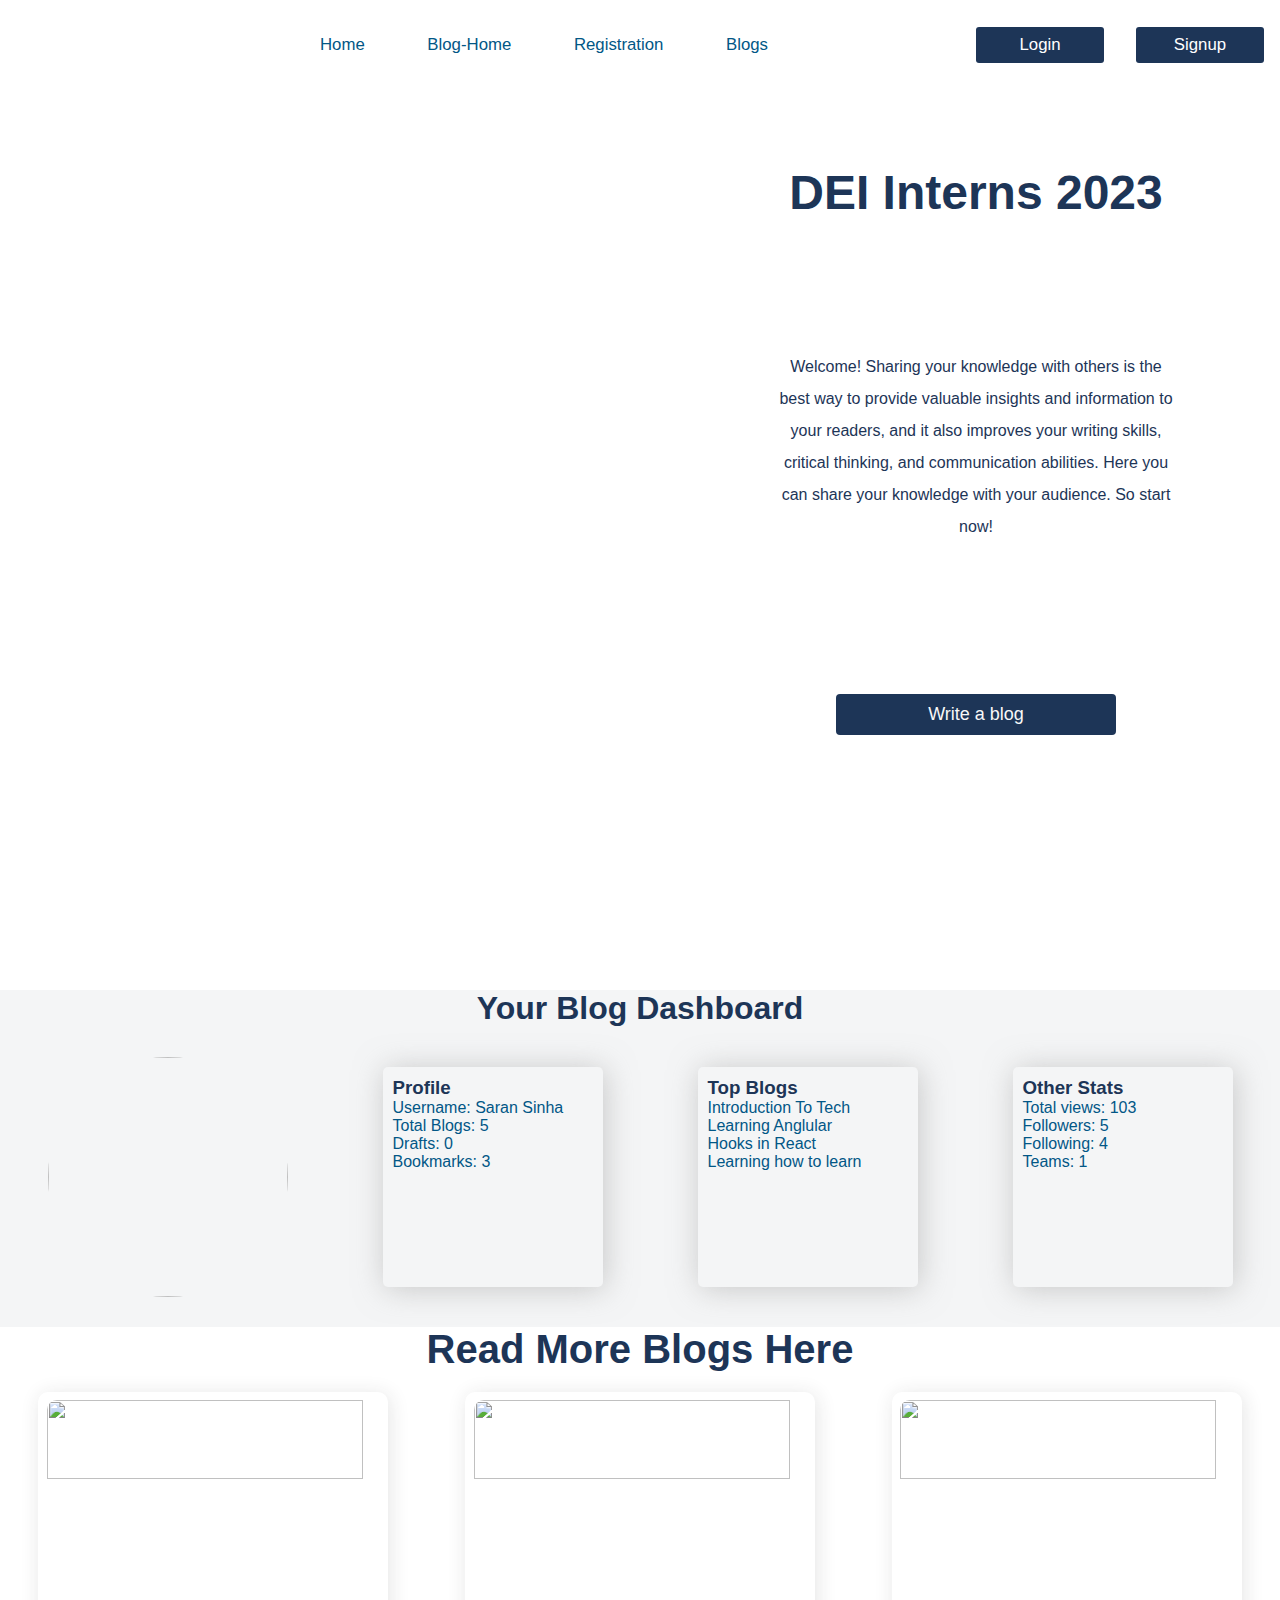
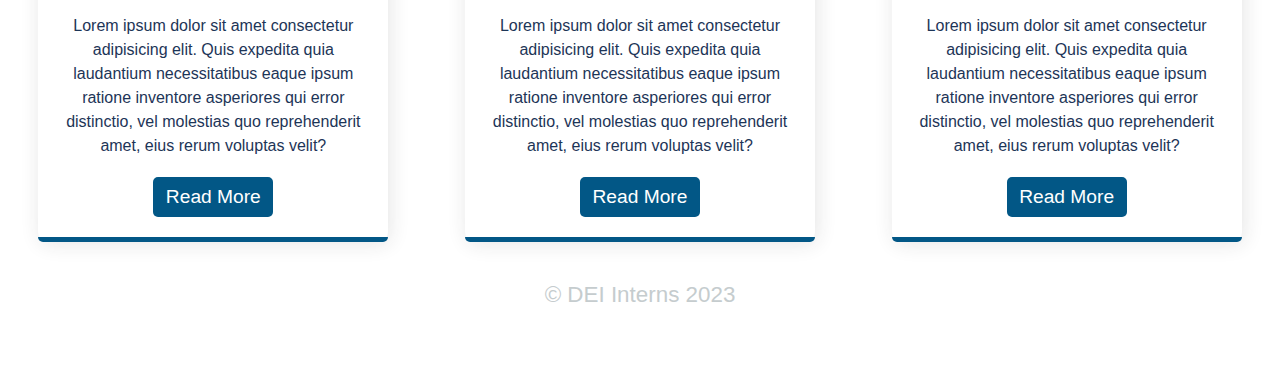
==== index.html @ 3296b92b "uploading files" ====
<!DOCTYPE html>
<html lang="en">

<head>
    <meta charset="UTF-8">
    <meta http-equiv="X-UA-Compatible" content="IE=edge">
    <meta name="viewport" content="width=device-width, initial-scale=1.0">
    <title>DEI Interns 2023</title>
    <link rel="stylesheet" href="style.css">
    <link rel="stylesheet" href="https://cdnjs.cloudflare.com/ajax/libs/font-awesome/5.15.4/css/all.min.css" />
    <link rel="shortcut icon"
        href="https://storage.googleapis.com/ezap-prod/colleges/40/dayalbagh-educational-institute-distance-education-logo.png"
        type="image/x-icon">
</head>

<body>
    <nav>
        <div class="nav-container">
            <div class="logo">
                <img src="https://storage.googleapis.com/ezap-prod/colleges/40/dayalbagh-educational-institute-distance-education-logo.png"
                    alt="">
            </div>
            <ul class="navbar" id="navbar">
                <li> <a href="#">Home</a> </li>
                <li> <a href="#">Blog-Home</a> </li>
                <li> <a href="#">Registration</a> </li>
                <li> <a href="#moreBlogs">Blogs</a> </li>
            </ul>
            <div class="icon menu-btn" id="iconBtn" onclick="myFunc()">
                <i class="fas fa-bars"></i>
            </div>
            <div class="login">
                <button>Login</button>
                <button>Signup</button>
            </div>
        </div>
    </nav>


    <section class="home">
        <div class="home-left">
            <div class="home-img">
                <img src="https://www.thecodehelp.in/_next/image?url=https%3A%2F%2Fcdn.thecodehelp.in%2Fbzfszobhjsgbjk2xb2ha_275f4fb989.png&w=3840&q=75"
                    alt="">
            </div>
        </div>
        <div class="home-right">
            <H2 class="home-heading">
                DEI Interns 2023
            </H2>
            <p class="home-intro">
                Welcome! Sharing your knowledge with others is the best way to provide valuable insights and information
                to your readers, and it also improves your writing skills, critical thinking, and communication
                abilities. Here you can share your knowledge with your audience. So start now!
            </p>
            <a href="blog.html" target="_blank"><button class="register-btn">Write a blog</button></a>
        </div>
    </section>


    <section class="dashboard">
        <h1>Your Blog Dashboard</h1>
        <div class="dash-container">
            <div class="dash-img">
                <img src="https://media.istockphoto.com/id/1381122702/photo/potrait-of-a-young-boy.jpg?b=1&s=170667a&w=0&k=20&c=7KmhU_jFKrnGj8gTSnpBclKn7BK-bvnoUF4yMSorqQk="
                    alt="">
            </div>
            <div class="dash-box">
                <h3>Profile</h3>
                <p>Username: Saran Sinha</p>
                <p><a>Total Blogs: 5</a></p>
                <p><a>Drafts: 0</a></p>
                <p><a>Bookmarks: 3</a></p>
            </div>
            <div class="dash-box">
                <h3>Top Blogs</h3>
                <p>Introduction To Tech</p>
                <p>Learning Anglular</p>
                <p>Hooks in React</p>
                <p>Learning how to learn</p>
            </div>
            <div class="dash-box">
                <h3>Other Stats</h3>
                <p>Total views: 103</p>
                <p>Followers: 5</p>
                <p>Following: 4</p>
                <p>Teams: 1</p>
            </div>
        </div>
    </section>


    <section class="more-blogs-container" id="moreBlogs">
        <h2 class="mb-heading">Read More Blogs Here</h2>
        <div class="more-blogs">
            <div class="more-blog-box">
                <img src="https://images.pexels.com/photos/7988079/pexels-photo-7988079.jpeg?auto=compress&cs=tinysrgb&w=1260&h=750&dpr=2"
                    alt="">
                <p>Lorem ipsum dolor sit amet consectetur adipisicing elit. Quis expedita quia laudantium necessitatibus
                    eaque ipsum ratione inventore asperiores qui error distinctio, vel molestias quo reprehenderit amet,
                    eius rerum voluptas velit?</p>
                <button class="mb-btn"><a href="">Read More</a></button>
                <span class="box-last last-one"></span>
            </div>
            <div class="more-blog-box">
                <img src="https://images.pexels.com/photos/267569/pexels-photo-267569.jpeg?auto=compress&cs=tinysrgb&w=1260&h=750&dpr=2"
                    alt="">
                <p>Lorem ipsum dolor sit amet consectetur adipisicing elit. Quis expedita quia laudantium necessitatibus
                    eaque ipsum ratione inventore asperiores qui error distinctio, vel molestias quo reprehenderit amet,
                    eius rerum voluptas velit?</p>
                <button class="mb-btn"><a href="">Read More</a></button>
                <span class="box-last last-two"></span>
            </div>
            <div class="more-blog-box">
                <img src="https://images.pexels.com/photos/577585/pexels-photo-577585.jpeg?auto=compress&cs=tinysrgb&w=1260&h=750&dpr=2"
                    alt="">
                <p>Lorem ipsum dolor sit amet consectetur adipisicing elit. Quis expedita quia laudantium necessitatibus
                    eaque ipsum ratione inventore asperiores qui error distinctio, vel molestias quo reprehenderit amet,
                    eius rerum voluptas velit?</p>
                <button class="mb-btn"><a href="">Read More</a></button>
                <span class="box-last last-three"></span>
            </div>
        </div>
    </section>


    <footer>
        © DEI Interns 2023
    </footer>

    <script src="script.js"></script>
</body>

</html>
---- style.css ----
@import url('https://fonts.googleapis.com/css2?family=Poppins:wght@300;400;500&display=swap');

*{
    margin: 0px;
    padding: 0px;
    font-family: sans-serif;
}

nav {
    height: 90px;
    width: 100%;
    display: flex;
    justify-content: space-between;
    align-items: center;
}

.nav-container {
    width: 100%;
    height: 100%;
    display: flex;
    align-items: center;
    justify-content: space-between;
}

.logo {
    height: 100%;
    width: 10%;
    display: flex;
    justify-content: center;
    align-items: center;
}

.logo img {
    height: 80%;
}

.navbar {
    list-style: none;
    width: 35%;
    display: flex;
    justify-content: space-between;
}

.navbar li {
    color: #025786;
    font-weight: 500;
    cursor: pointer;
}

.navbar li:hover {
    color: #1d3557;
}

.navbar li a {
    text-decoration: none;
    position: relative;
    color: #025786;
    font-size: 1.05rem;
    font-weight: 500;
    cursor: pointer;
}

.navbar li a:hover {
    color: #1d3557;
}

.navbar li a:after {
    content: "";
    position: absolute;
    width: 0%;
    height: 2px;
    left: 0;
    bottom: -5px;
    background-color: #1d3557;
    transition: 0.3s;
}

.navbar li a:hover:after {
    width: 100%;
}

nav .icon {
    position: absolute;
    right: 5px;
    /* top:0px; */
    display: none;
}

.login {
    display: flex;
    justify-content: space-around;
    align-items: center;
    height: 50%;
    width: 25%;
}

.login button {
    height: 80%;
    width: 40%;
    border: none;
    outline: none;
    color: white;
    background-color: #1d3557;
    border-radius: 3px;
    font-size: 1.05rem;
    font-weight: 500;
    cursor: pointer;
}

.login button:hover {
    background-color: #025786;
}

@media only screen and (max-width:1000px) {
    .navbar {
        justify-content: space-between;
    }

    .navbar li a {
        font-size: 0.9rem;
    }

    .logo img {
        height: 60%;
        margin-left: 20px;
    }

    .login button {
        font-size: 0.8rem;
    }

}

@media only screen and (max-width:750px) {

    .navbar {
        display: flex;
        width: 100vw;
        height: 70vh;
        background-color: #1d3557;
        position: fixed;
        top:0px;
        left: -100%;
        flex-direction: column;
        align-items: center;
        justify-content: space-around;
        z-index: 10;
        transition: .5s ease;
    }

    nav .icon {
        display: block;
        z-index: 10;
    }

    .navbar.responsive {
        left: 0%;
        top:0px;
        transition: .5s ease;
    }

    .navbar.responsive li a {
        color: white;
    }

    .resicon{
        color: #ffffff;
    }

    .login {
        position: absolute;
        width: 30%;
        right: 20px;
        top: 20px;
    }

    .login button {
        height: 20px;
        width: 50px;
        font-size: 0.6rem;
    }
}

.home {
    width: 100%;
    height: 100vh;
    display: flex;
    justify-content: space-around;
}

.home-left {
    width: 49vw;
    height: 100%;
    display: flex;
    justify-content: space-around;
    align-items: center;
}

.home-img {
    display: flex;
    justify-content: center;
    align-items: center;
    height: 85%;
    width: 75%;
    /* background: linear-gradient(#ffd6ff, #e7c6ff, #c8b6ff, #b8c0ff, #bbd0ff); */
    bottom: 20px;
    border-radius: 30% 70% 63% 37% / 30% 30% 70% 70%;
}

.home-img img {
    height: 70%;
    margin-bottom: 40px;
}


.home-right {
    width: 44vw;
    height: 80vh;
    display: flex;
    flex-direction: column;
    justify-content: space-around;
    align-items: center;
    color: #1d3557;
}

.home-heading {
    width: 100%;
    text-align: center;
    font-size: 3rem;
}

.home-intro {
    width: 70%;
    text-align: center;
    line-height: 2;
    margin-top: -20px;
}

.register-btn {
    color: rgb(248, 248, 248);
    font-size: large;
    width: 280px;
    border: none;
    border-radius: 4px;
    padding: 10px;
    background-color: #1d3557;
    cursor: pointer;
}

.register-btn a:hover {
    background-color: #025786;
}


@media only screen and (max-width:1000px) {
    .home {
        height: 700px;
        flex-direction: column;
        justify-content: center;
        font-size: 1.4rem;
    }

    .home-left {
        width: 100vw;
        height: 45%;
        justify-content: center;
    }

    .home-right {
        width: 100vw;
        height: 45vh;
    }

    .home-img {
        height: 100%;
        width: 100%;
    }

    .home-img img {
        height: 90%;
        margin-bottom: 0;
    }

    .home-intro {
        line-height: 1.3;
    }
}

@media only screen and (max-width:500px) {

    .home {
        height: 600px;
    }

    .home-heading {
        font-size: 2.5rem;
    }

    .home-intro {
        font-size: 1rem;
    }

    .home-left {
        height: 35%;
    }

    .home-img {
        height: 90%;
        width: 90%;
    }
}

.dashboard {
    color: #025786;
    background-color: rgb(244, 245, 246);
    display: flex;
    flex-direction: column;
    justify-content: space-evenly;
}

.dashboard h1 {
    color: #1d3557;
    text-align: center;
    font-size: 2rem;
}

.dash-container {
    display: flex;
    justify-content: space-around;
    align-items: center;
    height: 300px;
}

.dash-container h3 {
    color: #1d3557;
}

.dash-img {
    height: 240px;
    width: 240px;
}

.dash-img img {
    height: 100%;
    width: 100%;
    border-radius: 50%;
}

.dash-box {
    height: 200px;
    width: 200px;
    padding: 10px;
    border-radius: 5px;
    box-shadow: 2px 2px 30px rgba(178, 178, 178, 0.694);
}

.dash-box p {
    cursor: pointer;
}


@media only screen and (max-width:1000px) {

    .dashboard {
        align-items: center;
    }

    .dash-container {
        height: auto;
        flex-wrap: wrap;
        flex-grow: 2;
        width: 80vw;
        align-items: center;
    }

    .dash-box {
        width: 300px;
        margin: 10px 0px 10px 0px;
    }

    .dash-img {
        height: 260px;
        width: 320px;
        text-align: center;
    }

    .dash-img img {
        height: 94%;
        width: 80%;
    }
}

.more-blogs-container {
    width: 100%;
}

.mb-heading {
    width: 100%;
    color: #1d3557;
    text-align: center;
    font-size: 2.5rem;
}

.more-blogs {
    height: 100%;
    display: flex;
    justify-content: space-around;
    margin-top: 20px;
}

.more-blog-box {
    height: 450px;
    width: 350px;
    display: flex;
    flex-direction: column;
    justify-content: space-between;
    align-items: center;
    border-radius: 10px;
    background-color: #ffffff;
    box-shadow: 2px 2px 20px rgba(42, 41, 41, 0.122);
}

.more-blog-box img {
    height: 42%;
    width: 95%;
    margin-top: 8px;
    border-top-left-radius: 10px;
    border-top-right-radius: 10px;
}

.more-blog-box img:hover {
    transform: translateY(0, 8px);
}

.more-blog-box p {
    text-align: center;
    margin-top: 10px;
    width: 90%;
    background: transparent;
    line-height: 1.5rem;
    color: #1d3557;
}

.mb-btn {
    height: 40px;
    width: 120px;
    background-color: rgb(155, 250, 218);
    background-color: #025786;
    border: none;
    outline: none;
    border-radius: 5px;
    font-size: 1.2rem;
    cursor: pointer;
    margin: 5px;
    color: rgb(255, 255, 255);
}

.mb-btn a {
    text-decoration: none;
    background: transparent;
    color: rgb(255, 255, 255);
}

.box-last {
    position: relative;
    bottom: 0px;
    width: 100%;
    height: 5px;
    background-color: #025786;
    border-bottom-left-radius: 10px;
    border-bottom-right-radius: 10px;
}



@media only screen and (max-width:1000px) {

    .mb-heading {
        font-size: 1.7rem;
    }

    .more-blogs-container {
        justify-content: space-between;
    }

    .more-blogs {
        flex-wrap: wrap;
        align-items: center;
    }

    .more-blog-box {
        margin: 10px 0px 10px 0px;
        display: flex;
        height: 450px;
        width: 310px;
    }

    .mb-btn {
        height: 40px;
        width: 120px;
        background-color: rgb(155, 250, 218);
        background-color: #025786;
        border: none;
        outline: none;
        border-radius: 5px;
        font-size: 0.7rem;
        cursor: pointer;
        margin: 5px;
        color: rgb(255, 255, 255);
    }
}

footer {
    height: 10vh;
    font-size: 1.4rem;
    width: 100%;
    display: flex;
    justify-content: center;
    color: rgb(197, 204, 206);
    margin-top: 40px;
}

@media only screen and (max-width:900px) {
    footer {
        height: 4vh;
    }
}
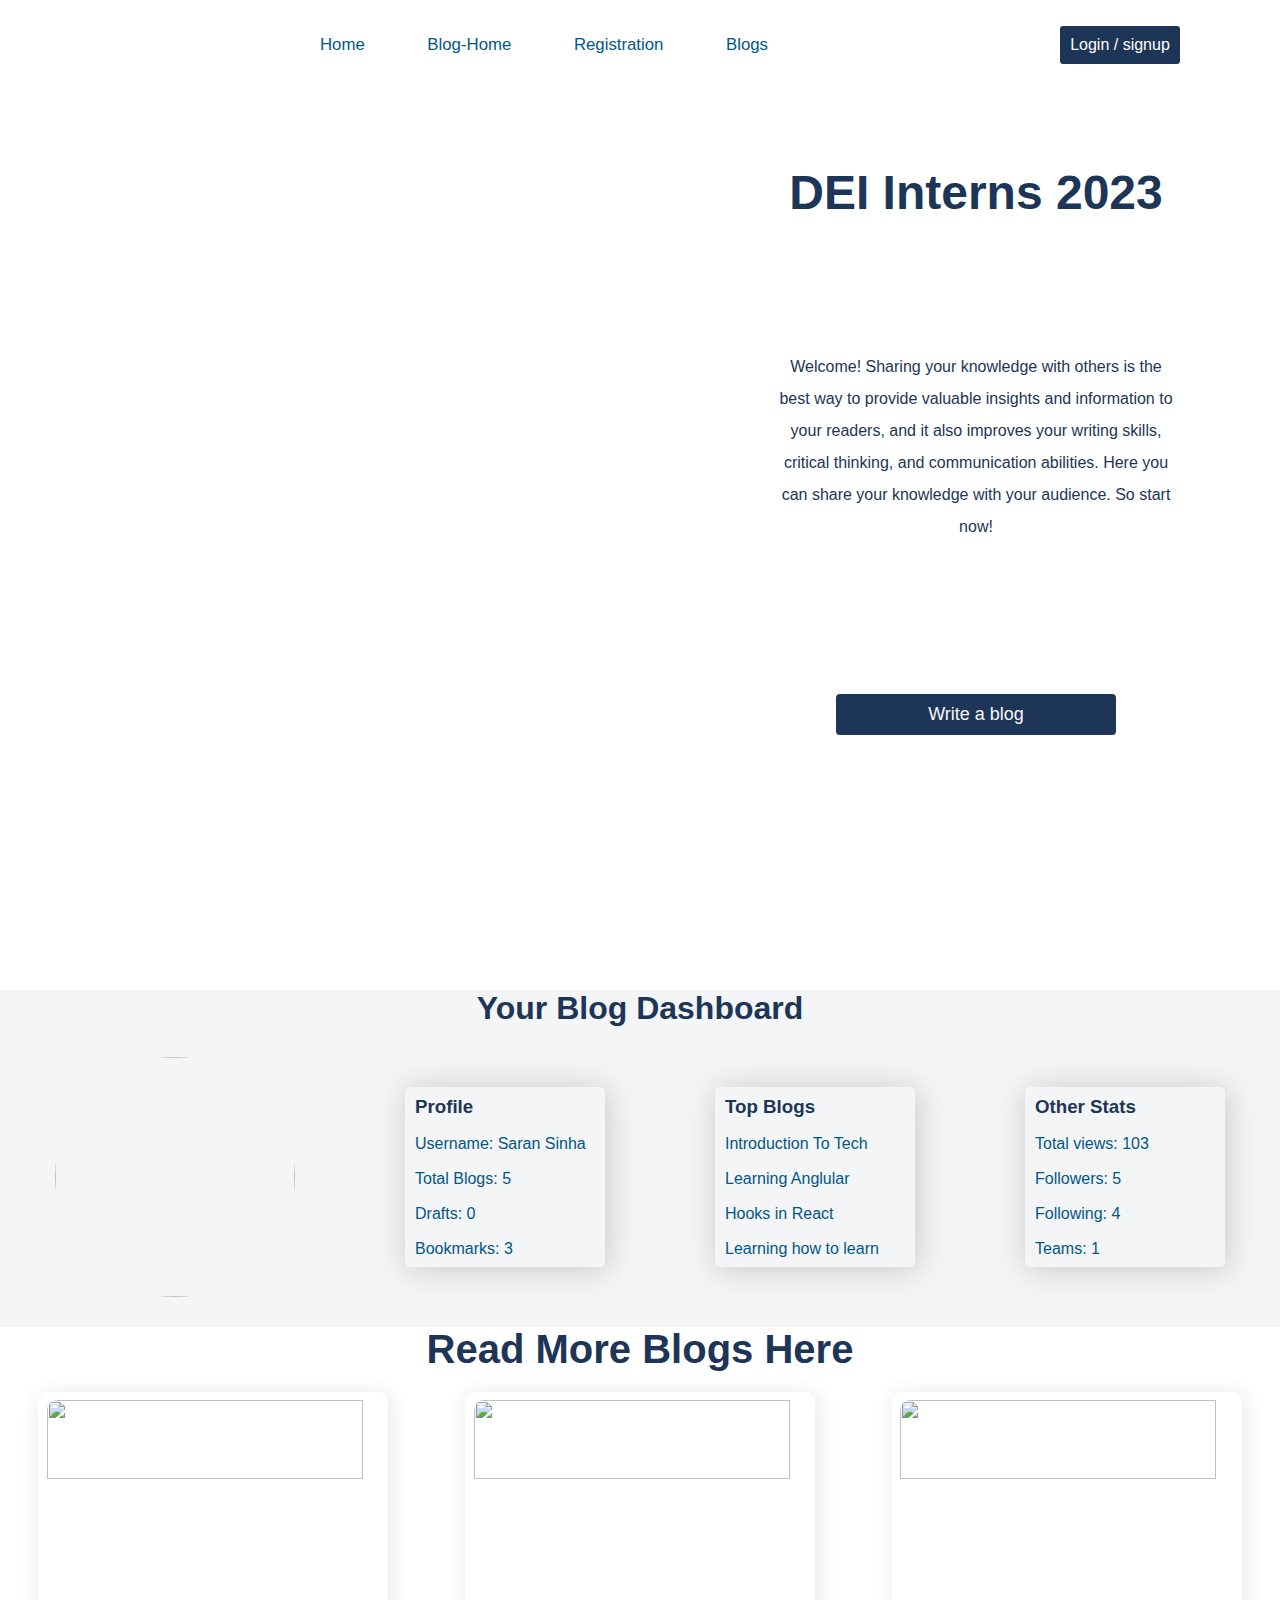
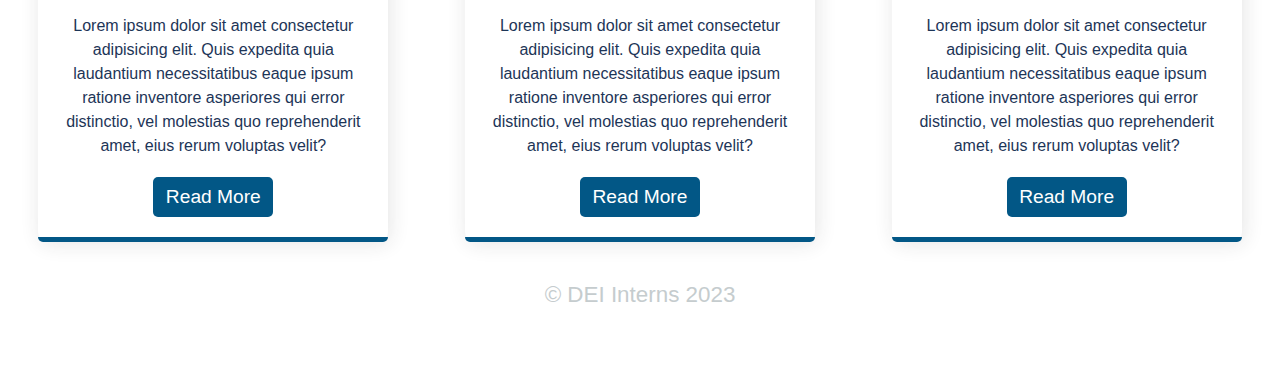
==== commit bfe0937f: "added login & signup pages and also made some changes in responsive design" ====
--- a/index.html
+++ b/index.html
@@ -25,13 +25,14 @@
                 <li> <a href="#">Blog-Home</a> </li>
                 <li> <a href="#">Registration</a> </li>
                 <li> <a href="#moreBlogs">Blogs</a> </li>
+                <li class="hidnav"> <a href="./login.html">login</a> </li>
+                <li class="hidnav"> <a href="./login.html">signup</a> </li>
             </ul>
             <div class="icon menu-btn" id="iconBtn" onclick="myFunc()">
                 <i class="fas fa-bars"></i>
             </div>
             <div class="login">
-                <button>Login</button>
-                <button>Signup</button>
+                <a href="./home.html">Login / signup</a>
             </div>
         </div>
     </nav>
@@ -65,26 +66,32 @@
                 <img src="https://media.istockphoto.com/id/1381122702/photo/potrait-of-a-young-boy.jpg?b=1&s=170667a&w=0&k=20&c=7KmhU_jFKrnGj8gTSnpBclKn7BK-bvnoUF4yMSorqQk="
                     alt="">
             </div>
-            <div class="dash-box">
-                <h3>Profile</h3>
-                <p>Username: Saran Sinha</p>
-                <p><a>Total Blogs: 5</a></p>
-                <p><a>Drafts: 0</a></p>
-                <p><a>Bookmarks: 3</a></p>
+            <div class="dash-box-container">
+                <div class="dash-box">
+                    <h3>Profile</h3>
+                    <p>Username: Saran Sinha</p>
+                    <p><a>Total Blogs: 5</a></p>
+                    <p><a>Drafts: 0</a></p>
+                    <p><a>Bookmarks: 3</a></p>
+                </div>
             </div>
-            <div class="dash-box">
-                <h3>Top Blogs</h3>
-                <p>Introduction To Tech</p>
-                <p>Learning Anglular</p>
-                <p>Hooks in React</p>
-                <p>Learning how to learn</p>
+            <div class="dash-box-container">
+                <div class="dash-box">
+                    <h3>Top Blogs</h3>
+                    <p>Introduction To Tech</p>
+                    <p>Learning Anglular</p>
+                    <p>Hooks in React</p>
+                    <p>Learning how to learn</p>
+                </div>
             </div>
-            <div class="dash-box">
-                <h3>Other Stats</h3>
-                <p>Total views: 103</p>
-                <p>Followers: 5</p>
-                <p>Following: 4</p>
-                <p>Teams: 1</p>
+            <div class="dash-box-container">
+                <div class="dash-box">
+                    <h3>Other Stats</h3>
+                    <p>Total views: 103</p>
+                    <p>Followers: 5</p>
+                    <p>Following: 4</p>
+                    <p>Teams: 1</p>
+                </div>
             </div>
         </div>
     </section>
--- a/style.css
+++ b/style.css
@@ -6,6 +6,7 @@
     font-family: sans-serif;
 }
 
+/* navbar styling begins here */
 nav {
     height: 90px;
     width: 100%;
@@ -86,6 +87,10 @@
     display: none;
 }
 
+.hidnav{
+    display: none;
+}
+
 .login {
     display: flex;
     justify-content: space-around;
@@ -94,15 +99,13 @@
     width: 25%;
 }
 
-.login button {
-    height: 80%;
-    width: 40%;
-    border: none;
-    outline: none;
+.login a{
+    padding: 10px;
+    text-decoration: none;
     color: white;
     background-color: #1d3557;
     border-radius: 3px;
-    font-size: 1.05rem;
+    font-size: 1rem;
     font-weight: 500;
     cursor: pointer;
 }
@@ -111,6 +114,8 @@
     background-color: #025786;
 }
 
+
+/* this is for responsive nav */
 @media only screen and (max-width:1000px) {
     .navbar {
         justify-content: space-between;
@@ -136,7 +141,7 @@
     .navbar {
         display: flex;
         width: 100vw;
-        height: 70vh;
+        height: 100vh;
         background-color: #1d3557;
         position: fixed;
         top:0px;
@@ -168,16 +173,11 @@
     }
 
     .login {
-        position: absolute;
-        width: 30%;
-        right: 20px;
-        top: 20px;
-    }
-
-    .login button {
-        height: 20px;
-        width: 50px;
-        font-size: 0.6rem;
+        display: none;
+    }
+
+    .hidnav{
+        display: block;
     }
 }
 
@@ -286,7 +286,7 @@
     }
 }
 
-@media only screen and (max-width:500px) {
+@media only screen and (max-width:600px) {
 
     .home {
         height: 600px;
@@ -305,8 +305,8 @@
     }
 
     .home-img {
-        height: 90%;
-        width: 90%;
+        height: 100%;
+        width: 100%;
     }
 }
 
@@ -346,14 +346,22 @@
     border-radius: 50%;
 }
 
-.dash-box {
-    height: 200px;
+.dash-box-container{
+    height: 180px;
     width: 200px;
-    padding: 10px;
     border-radius: 5px;
     box-shadow: 2px 2px 30px rgba(178, 178, 178, 0.694);
 }
 
+.dash-box{
+    height: 100%;
+    display: flex;
+    flex-direction: column;
+    justify-content: space-around;
+    margin-left: 10px;
+}
+
+
 .dash-box p {
     cursor: pointer;
 }
@@ -362,18 +370,20 @@
 @media only screen and (max-width:1000px) {
 
     .dashboard {
+        height: 1000px;
         align-items: center;
+        justify-content: space-evenly;
+        border: 1px solid red;
     }
 
     .dash-container {
         height: auto;
         flex-wrap: wrap;
-        flex-grow: 2;
         width: 80vw;
         align-items: center;
     }
 
-    .dash-box {
+    .dash-box-container {
         width: 300px;
         margin: 10px 0px 10px 0px;
     }
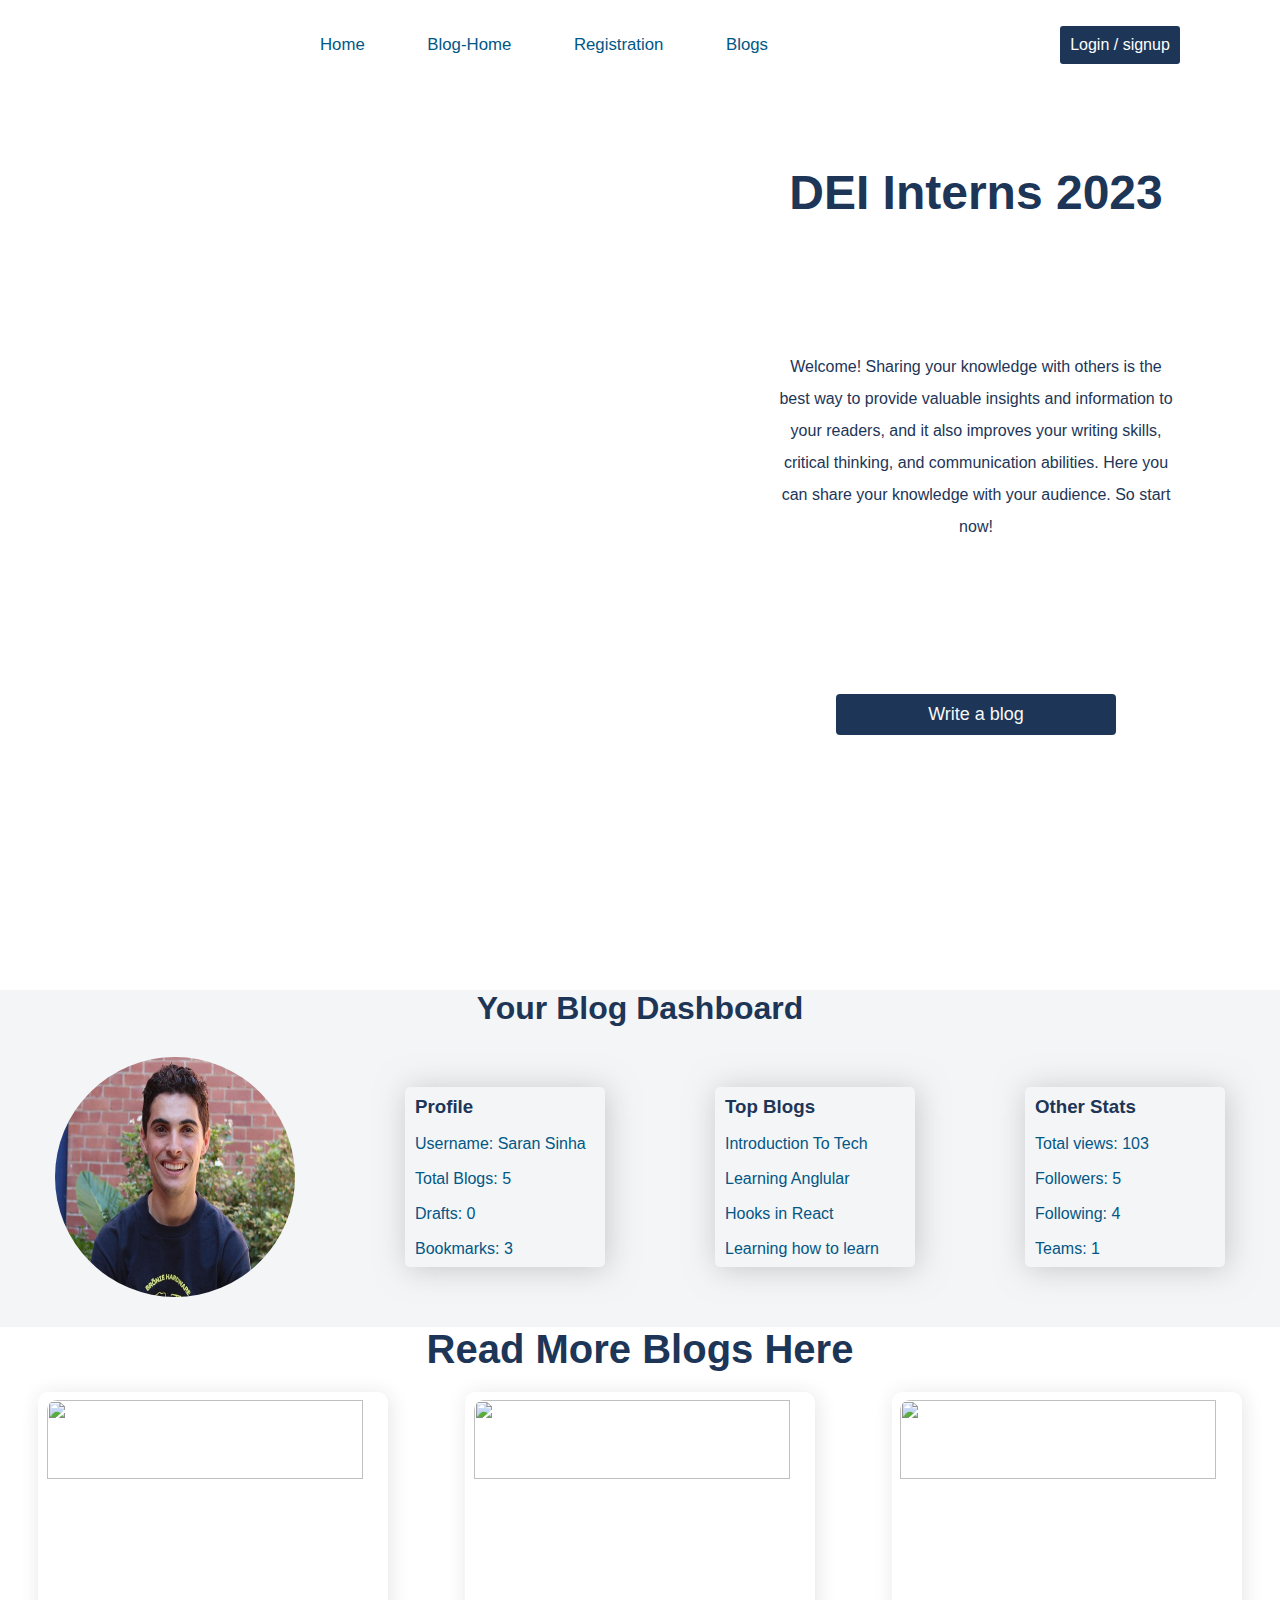
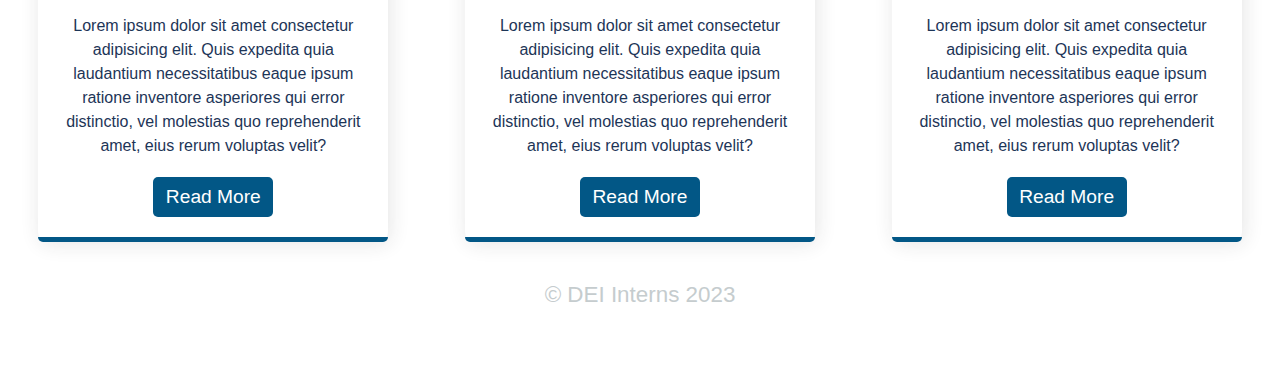
==== commit 55a7f4a0: "some changes in responsive design and also added signup page" ====
--- a/index.html
+++ b/index.html
@@ -25,14 +25,13 @@
                 <li> <a href="#">Blog-Home</a> </li>
                 <li> <a href="#">Registration</a> </li>
                 <li> <a href="#moreBlogs">Blogs</a> </li>
-                <li class="hidnav"> <a href="./login.html">login</a> </li>
-                <li class="hidnav"> <a href="./login.html">signup</a> </li>
+                <li class="hidnav"> <a href="./login.html">login / signup</a> </li>
             </ul>
             <div class="icon menu-btn" id="iconBtn" onclick="myFunc()">
                 <i class="fas fa-bars"></i>
             </div>
             <div class="login">
-                <a href="./home.html">Login / signup</a>
+                <a href="./login.html">Login / signup</a>
             </div>
         </div>
     </nav>
@@ -54,7 +53,7 @@
                 to your readers, and it also improves your writing skills, critical thinking, and communication
                 abilities. Here you can share your knowledge with your audience. So start now!
             </p>
-            <a href="blog.html" target="_blank"><button class="register-btn">Write a blog</button></a>
+            <a href="blog.html" target="_blank"><button class="writeBlog-btn">Write a blog</button></a>
         </div>
     </section>
 
@@ -63,7 +62,9 @@
         <h1>Your Blog Dashboard</h1>
         <div class="dash-container">
             <div class="dash-img">
-                <img src="https://media.istockphoto.com/id/1381122702/photo/potrait-of-a-young-boy.jpg?b=1&s=170667a&w=0&k=20&c=7KmhU_jFKrnGj8gTSnpBclKn7BK-bvnoUF4yMSorqQk="
+                <!-- <img src="https://media.istockphoto.com/id/1381122702/photo/potrait-of-a-young-boy.jpg?b=1&s=170667a&w=0&k=20&c=7KmhU_jFKrnGj8gTSnpBclKn7BK-bvnoUF4yMSorqQk="
+                    alt=""> -->
+                <img src="Alex-Short.jpg"
                     alt="">
             </div>
             <div class="dash-box-container">
--- a/style.css
+++ b/style.css
@@ -83,6 +83,7 @@
 nav .icon {
     position: absolute;
     right: 5px;
+    color: #1d3557;;
     /* top:0px; */
     display: none;
 }
@@ -155,6 +156,7 @@
 
     nav .icon {
         display: block;
+        color: #1d3557;
         z-index: 10;
     }
 
@@ -168,7 +170,8 @@
         color: white;
     }
 
-    .resicon{
+    .icon.res{
+        position: fixed;
         color: #ffffff;
     }
 
@@ -236,7 +239,7 @@
     margin-top: -20px;
 }
 
-.register-btn {
+.writeBlog-btn {
     color: rgb(248, 248, 248);
     font-size: large;
     width: 280px;
@@ -247,7 +250,7 @@
     cursor: pointer;
 }
 
-.register-btn a:hover {
+.writeBlog-btn a:hover {
     background-color: #025786;
 }
 
@@ -277,12 +280,16 @@
     }
 
     .home-img img {
-        height: 90%;
+        height: 100%;
         margin-bottom: 0;
     }
 
     .home-intro {
         line-height: 1.3;
+    }
+
+    .writeBlog-btn{
+        width: 230px;
     }
 }
 
@@ -373,7 +380,6 @@
         height: 1000px;
         align-items: center;
         justify-content: space-evenly;
-        border: 1px solid red;
     }
 
     .dash-container {
@@ -395,7 +401,7 @@
     }
 
     .dash-img img {
-        height: 94%;
+        height: 95%;
         width: 80%;
     }
 }
